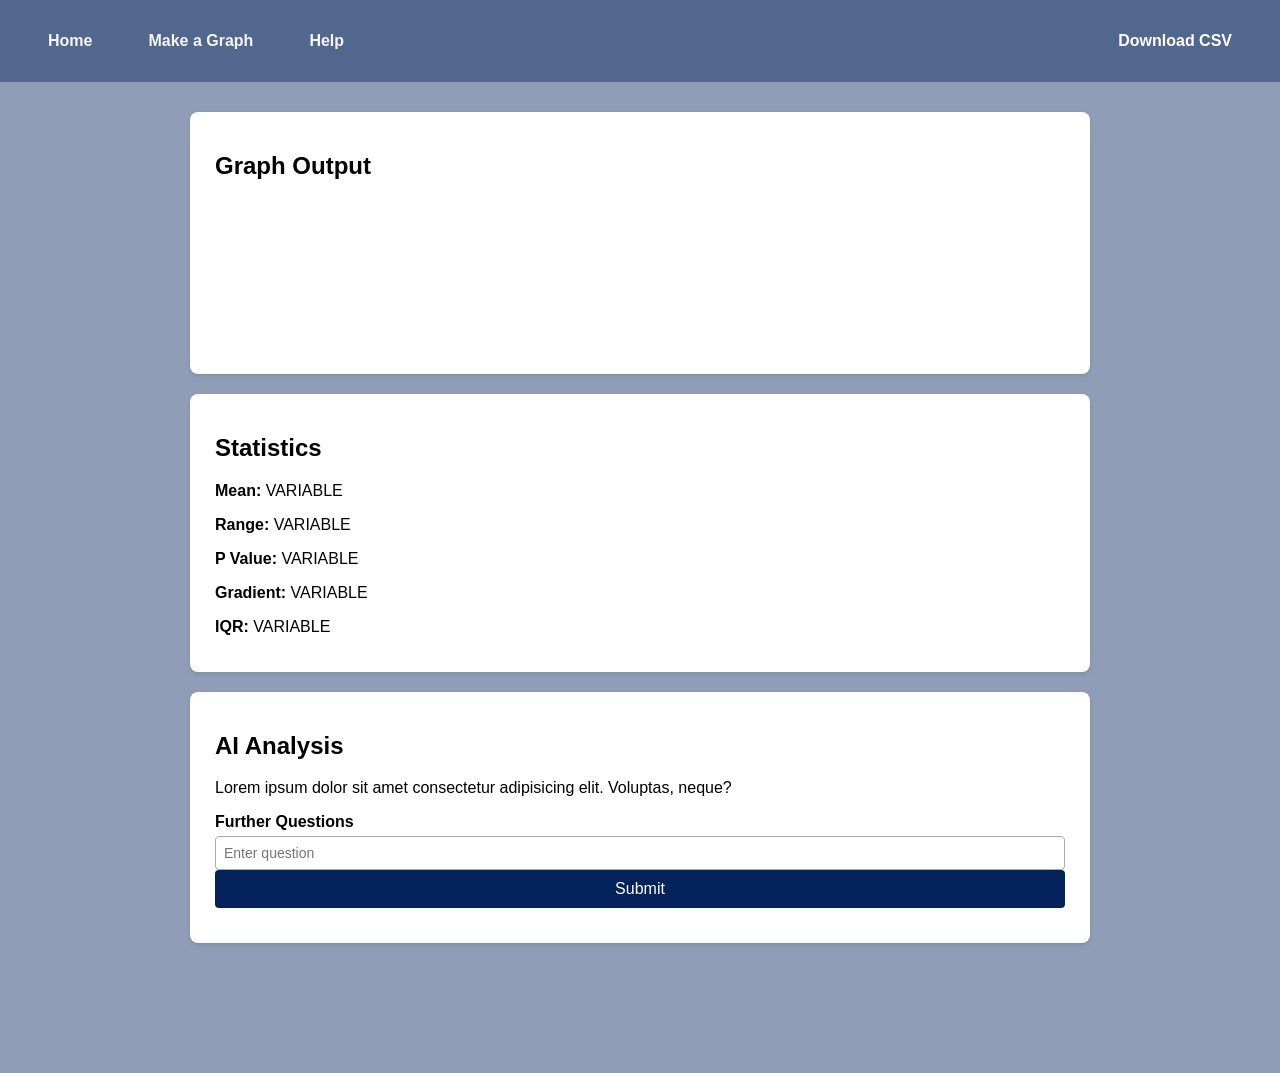
==== app/pages/graph-output.html @ f9877642 "File Structure & Integration with codebase all html pages link rel href has been changed to the upda" ====
<!DOCTYPE html>
<html lang="en">
<head>
    <meta charset="UTF-8">
    <meta name="viewport" content="width=device-width, initial-scale=1.0">
    <title>Landing Page</title>
    <link rel="stylesheet" href="../static/css/base.css">
    <link rel="stylesheet" href="../static/css/pages/graph-output.css">
</head>

<body>
    <header>
        <nav>
            <div class="nav-left">
                <a href="home.html">Home</a>
                <a href="graph-input.html">Make a Graph</a>
                <a href="help.html">Help</a>
            </div>

            <!--  this will download the csv file -->
            <div class="nav-right">
                <a href="../static/data/earthquake_data.csv" download="earthquake_data.csv">Download CSV</a>
            </div>
        </nav>
    </header>


    <main class="container">


    <section class="card">
        <h1>Graph Output</h1>

        <div class="graph-container">
            <!-- this is a placeholder (no js))-->
             <canvas id="graph-canvas"></canvas>
        </div>
    </section>


    <!-- Statistics card  -->

    <section class="card">
        <h2>Statistics</h2>

<!-- VARIABLE VALUES (template) -->
        <div class="stats-list">
            <p><strong>Mean:</strong> VARIABLE</p>
            <p><strong>Range:</strong> VARIABLE</p>
            <p><strong>P Value:</strong> VARIABLE</p>
            <p><strong>Gradient:</strong> VARIABLE</p>
            <p><strong>IQR:</strong> VARIABLE</p>
        </div>
    </section>

    <!-- AI analysis card -->

    <section class="card">
        <h2>AI Analysis</h2>


        <!-- placeholder for the text that will have the real ai generated analysis. -->
        <p class="analysis-text">
            <p>Lorem ipsum dolor sit amet consectetur adipisicing elit. Voluptas, neque?</p>
        </p>

        <div class="form-group">
            <label for="question">Further Questions</label>
            <input type="text" id="question" placeholder="Enter question">
            <button class="submit-btn">Submit</button>
        </div>
    </section>
</main>

</body>
</html>
---- app/static/css/base.css ----
:root {
    /* primary color changes header & footer color */
    --primary-color: rgba(4, 35, 92, 0.445);

    /* secondary color changes background color */
    --secondary-color: rgba(4, 35, 92, 0.445);
}

body {
    font-family: Arial, sans-serif;
    margin: 0;
    padding: 0;
    background-color: var(--secondary-color);
}

/* Header Styles for all of the webpages. */
header {
    background-color: var(--primary-color);
    color: white;
    padding: 1.5rem 2rem;
    font: bold 1rem Arial, sans-serif;
    }
    
header h1 {
    font-size: 2rem;
}

/* Nav Styles */
nav {
    display: flex;
    justify-content: space-between;
    gap: 1.5rem;
}
/* This is for the navigation links (home, make a graph, help) */
nav a {
    color: rgb(245, 245, 245);
    text-decoration: none;
    padding: 0.5rem 1rem;
    border-radius: 4px;
}

/* hover colour for the nav links */
nav a:hover {
    background-color: #34495e;
}

nav {
    gap: 1rem;
}


/* this is the left side of the nav bar */
.nav-left {
    display: flex;
    gap: 1.5rem;
}

/* this is the right side of the nav bar */
.nav-right a {
    color: white;
    text-decoration: none;
    padding: 0.5rem 1rem;
    border-radius: 4px;
    display: flex;
    gap: 1.5rem;
}

/* hover color for the "download csv" */
.nav-right a:hover {
    background-color: #34495e;
}


/* Footer Styles  */
footer {
    background-color: var(--primary-color);
    color: white;
    text-align: center;
    padding: 1rem;
    position: fixed;
    bottom: 0;
    width: 100%;

}
---- app/static/css/pages/graph-output.css ----
.container {
    max-width: 900px;
    margin: 30px auto;
    padding-bottom: 80px
}


/*  card section (the white boxes used for the form areas) */

.card {
    background-color: white;
    padding: 20px 25px;
    border-radius: 8px;
    margin-bottom: 20px;
    box-shadow: 0 2px 4px rgba(0, 0, 0, 0.1);
}

/* form group label and input stacked vertically */
.form-group {
    margin-bottom: 15px;
    display: flex;
    flex-direction: column;
}

.form-group label {
    margin-bottom: 5px;
    font-weight: bold;
}

/* dropdowns and the input fields */
.form-group input,
.form-group select {
    border: 1px solid #aaa;
    padding: 8px;
    border-radius: 4px;
    font-size: 14px;
}

/*  form row
this section places multiple form groups side by side */
.form-row {
    display: flex;
    gap: 20px;
}
.form-row .form-group {
    flex: 1;
}

/* submit button */
.submit-btn {
    padding: 10px 20px;
    color: white;   
    border: none;
    background-color: #04235c;
    border-radius: 4px;
    cursor:pointer;
    font-size: 16px;
}

.submit-btn:hover {
    background-color: #34495e;
}
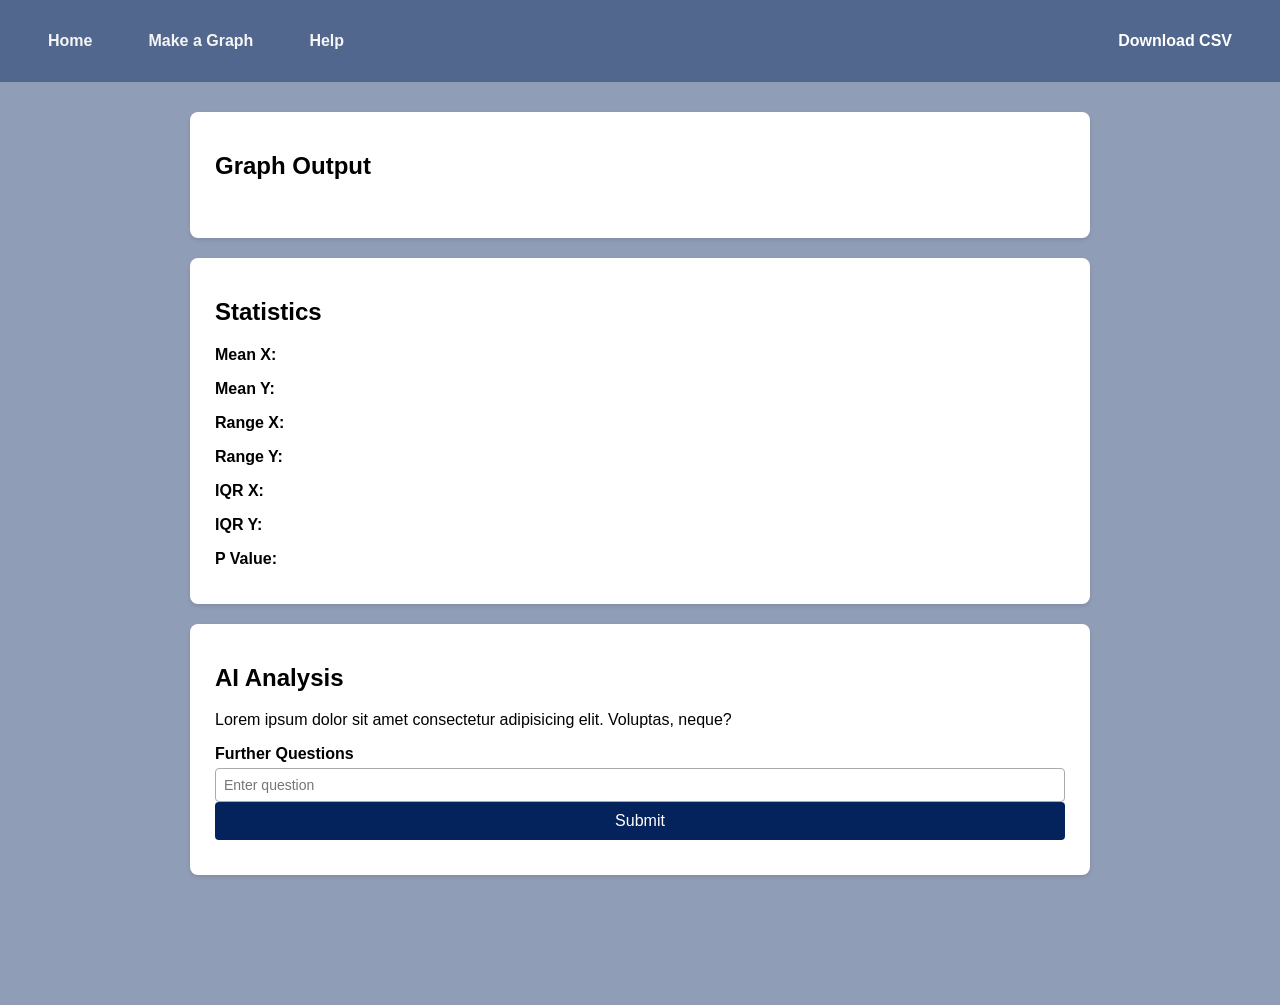
==== commit 414ec069: "Made but Uncommented! Working inputs, graph creation, stats calculation and graph display. PNG not y" ====
--- a/app/pages/graph-output.html
+++ b/app/pages/graph-output.html
@@ -12,9 +12,12 @@
     <header>
         <nav>
             <div class="nav-left">
-                <a href="home.html">Home</a>
-                <a href="graph-input.html">Make a Graph</a>
-                <a href="help.html">Help</a>
+                <a href="/home">Home</a>
+                <a href="/graph-input">Make a Graph</a>
+                <a href="/help">Help</a>
+
+                <!-- this is the graph output/results page. -->
+                <!-- <a href="/graph-output">Graph Output</a> -->
             </div>
 
             <!--  this will download the csv file -->
@@ -33,7 +36,7 @@
 
         <div class="graph-container">
             <!-- this is a placeholder (no js))-->
-             <canvas id="graph-canvas"></canvas>
+            <img id="graph-img" style="max-width:100%; border-radius:8px;">
         </div>
     </section>
 
@@ -45,11 +48,13 @@
 
 <!-- VARIABLE VALUES (template) -->
         <div class="stats-list">
-            <p><strong>Mean:</strong> VARIABLE</p>
-            <p><strong>Range:</strong> VARIABLE</p>
-            <p><strong>P Value:</strong> VARIABLE</p>
-            <p><strong>Gradient:</strong> VARIABLE</p>
-            <p><strong>IQR:</strong> VARIABLE</p>
+            <p><strong>Mean X:</strong> <span id="mean-x"></span></p>
+            <p><strong>Mean Y:</strong> <span id="mean-y"></span></p>
+            <p><strong>Range X:</strong> <span id="range-x"></span></p>
+            <p><strong>Range Y:</strong> <span id="range-y"></span></p>
+            <p><strong>IQR X:</strong> <span id="iqr-x"></span></p>
+            <p><strong>IQR Y:</strong> <span id="iqr-y"></span></p>
+            <p><strong>P Value:</strong> <span id="p-value"></span></p>
         </div>
     </section>
 
@@ -71,6 +76,28 @@
         </div>
     </section>
 </main>
+<script>
+window.addEventListener("DOMContentLoaded", () => {
+    const saved = localStorage.getItem("graph_result");
+    if (!saved) return;
 
+    const result = JSON.parse(saved);
+
+    // Display graph
+    document.getElementById("graph-img").src =
+        "data:image/png;base64," + result.image;
+
+    // Display stats (if present)
+    if (result.stats) {
+        document.getElementById("mean-x").textContent = result.stats.mean_x ?? "N/A";
+        document.getElementById("mean-y").textContent = result.stats.mean_y ?? "N/A";
+        document.getElementById("range-x").textContent = result.stats.range_x ?? "N/A";
+        document.getElementById("range-y").textContent = result.stats.range_y ?? "N/A";
+        document.getElementById("p-value").textContent = result.stats.p_value ?? "N/A";
+        document.getElementById("iqr-x").textContent = result.stats.iqr_x ?? "N/A";
+        document.getElementById("iqr-y").textContent = result.stats.iqr_y ?? "N/A";
+    }
+});
+</script>
 </body>
 </html>
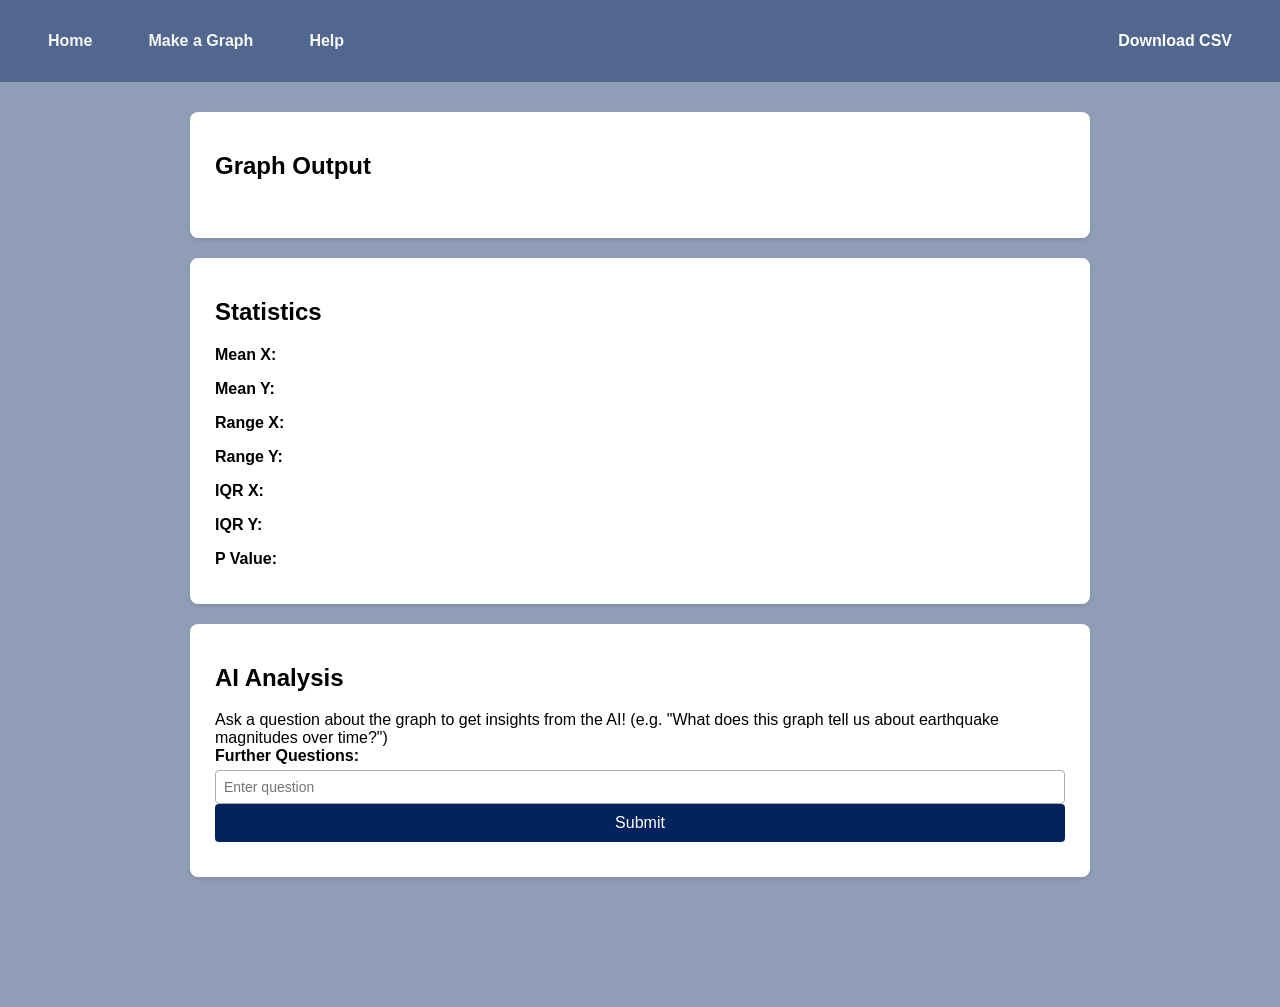
==== commit 36d3a069: "AI prompt ui to graph output page" ====
--- a/app/pages/graph-output.html
+++ b/app/pages/graph-output.html
@@ -3,7 +3,7 @@
 <head>
     <meta charset="UTF-8">
     <meta name="viewport" content="width=device-width, initial-scale=1.0">
-    <title>Landing Page</title>
+    <title>Graph Output</title>
     <link rel="stylesheet" href="../static/css/base.css">
     <link rel="stylesheet" href="../static/css/pages/graph-output.css">
 </head>
@@ -43,7 +43,7 @@
 
     <!-- Statistics card  -->
 
-    <section class="card">
+    <section class="card" id="statistics-section">
         <h2>Statistics</h2>
 
 <!-- VARIABLE VALUES (template) -->
@@ -63,17 +63,17 @@
     <section class="card">
         <h2>AI Analysis</h2>
 
+        <div id="ai-output" class="analysis-text ai-output" aria-live="polite">
+            <!-- AI analysis will be inserted here -->
+             Ask a question about the graph to get insights from the AI! (e.g. "What does this graph tell us about earthquake magnitudes over time?")
+        </div>
 
-        <!-- placeholder for the text that will have the real ai generated analysis. -->
-        <p class="analysis-text">
-            <p>Lorem ipsum dolor sit amet consectetur adipisicing elit. Voluptas, neque?</p>
-        </p>
-
-        <div class="form-group">
-            <label for="question">Further Questions</label>
+        <form id="ai-question-form" class="form-group">
+            <label for="question">Further Questions:</label>
             <input type="text" id="question" placeholder="Enter question">
-            <button class="submit-btn">Submit</button>
-        </div>
+            <button type="submit" id="ai-submit-btn" class="submit-btn">Submit</button>
+        </form>
+        
     </section>
 </main>
 <script>
@@ -99,5 +99,8 @@
     }
 });
 </script>
+
+<!-- This script will handle the AI question form submission separately and display the response -->
+<script src="../static/js/pages/graph-output.js"></script>
 </body>
 </html>
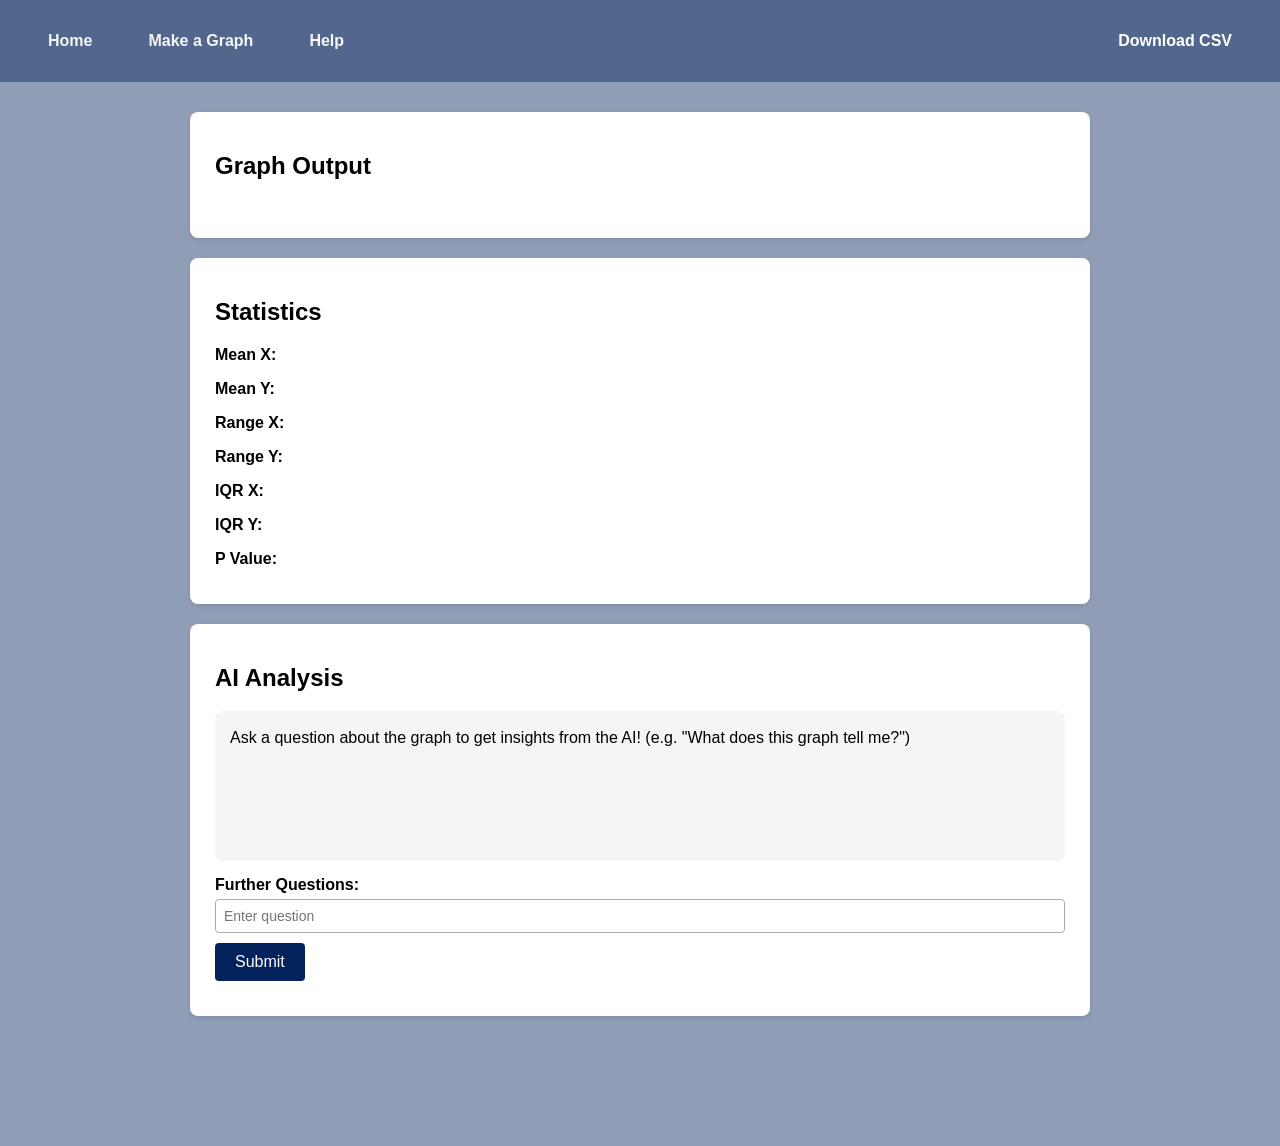
==== commit 701d2f27: "Bug Fixes #2" ====
--- a/app/pages/graph-output.html
+++ b/app/pages/graph-output.html
@@ -63,10 +63,7 @@
     <section class="card">
         <h2>AI Analysis</h2>
 
-        <div id="ai-output" class="analysis-text ai-output" aria-live="polite">
-            <!-- AI analysis will be inserted here -->
-             Ask a question about the graph to get insights from the AI! (e.g. "What does this graph tell us about earthquake magnitudes over time?")
-        </div>
+        <div id="ai-output" class="analysis-text ai-output" aria-live="polite">Ask a question about the graph to get insights from the AI! (e.g. "What does this graph tell me?")</div>
 
         <form id="ai-question-form" class="form-group">
             <label for="question">Further Questions:</label>
--- a/app/static/css/pages/graph-output.css
+++ b/app/static/css/pages/graph-output.css
@@ -59,4 +59,26 @@
 
 .submit-btn:hover {
     background-color: #34495e;
+}
+
+/* Extra styling for ai response area*/
+.ai-output {
+    background-color: rgb(245, 245, 245);
+    border-radius: 8px;
+    min-height: 120px;
+    padding: 15px;
+    margin-bottom: 15px;
+    white-space: pre-wrap;
+    line-height: 1.5;
+    text-align: left;
+}
+
+#ai-submit-btn {
+    width: fit-content;
+    margin-top: 10px;
+}
+
+#ai-submit-btn:disabled {
+    cursor: not-allowed;
+    opacity: 0.7;
 }
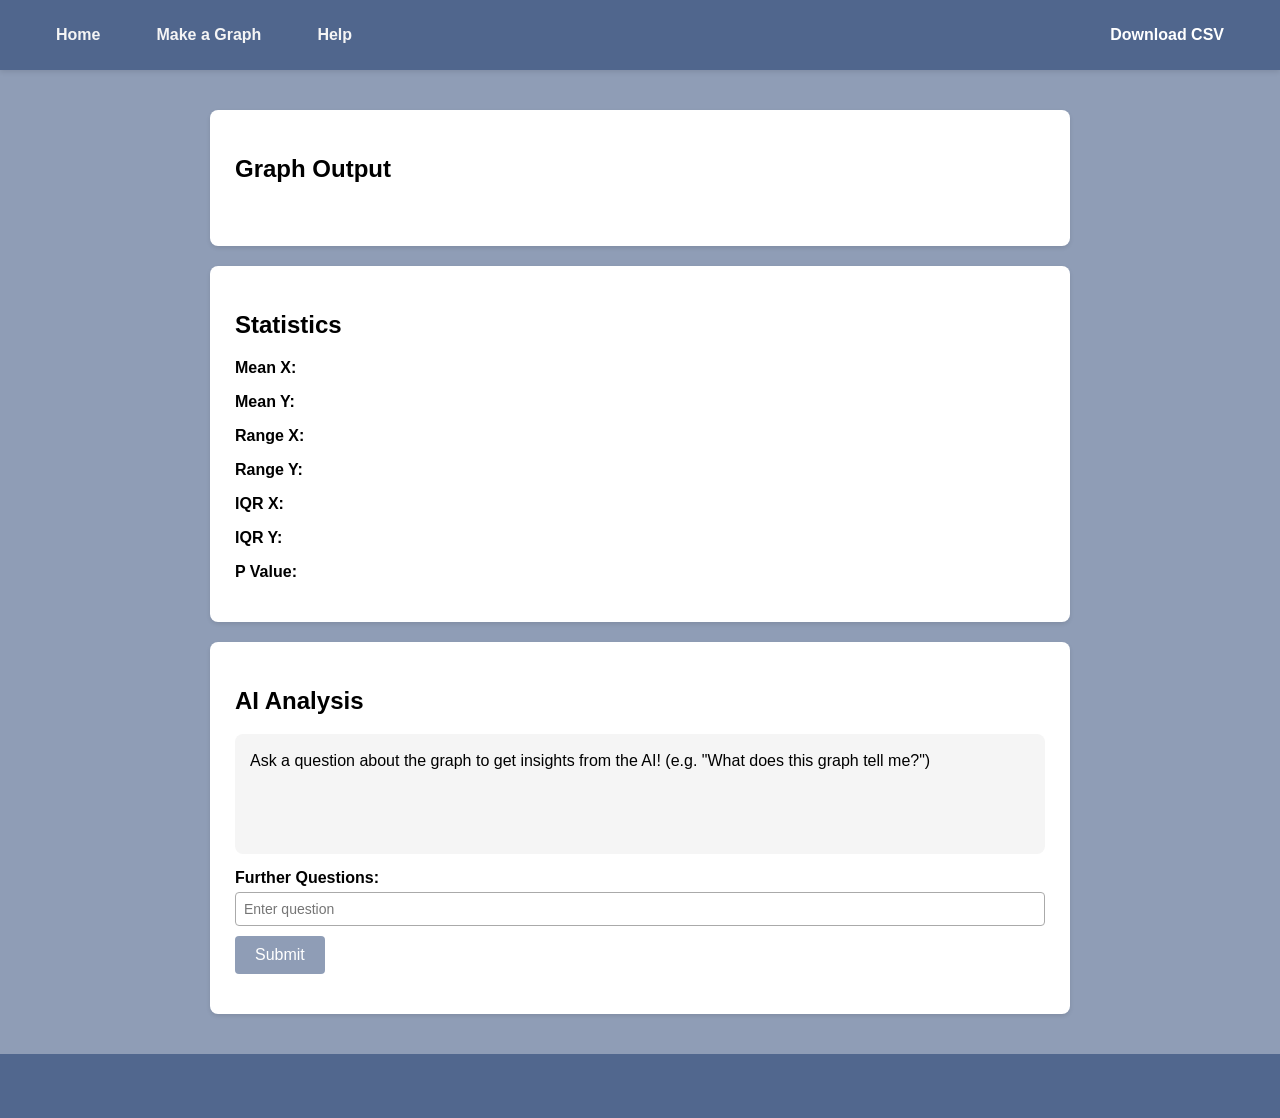
==== commit a51f2144: "tidy styling" ====
--- a/app/pages/graph-output.html
+++ b/app/pages/graph-output.html
@@ -22,7 +22,7 @@
 
             <!--  this will download the csv file -->
             <div class="nav-right">
-                <a href="../static/data/earthquake_data.csv" download="earthquake_data.csv">Download CSV</a>
+                <a href="../static/data/earthquake_data_tsunami.csv">Download CSV</a>
             </div>
         </nav>
     </header>
@@ -73,8 +73,11 @@
         
     </section>
 </main>
-<script>
-window.addEventListener("DOMContentLoaded", () => {
+
+<footer>
+</footer>
+
+<script>window.addEventListener("DOMContentLoaded", () => {
     const saved = localStorage.getItem("graph_result");
     if (!saved) return;
 
--- a/app/static/css/base.css
+++ b/app/static/css/base.css
@@ -4,32 +4,55 @@
 
     /* secondary color changes background color */
     --secondary-color: rgba(4, 35, 92, 0.445);
+
+    --header-height: 70px;
+    --content-gap: 40px;
+}
+
+*, *::before, *::after {
+    box-sizing: border-box;
 }
 
 body {
     font-family: Arial, sans-serif;
     margin: 0;
-    padding: 0;
+    padding-top: var(--header-height);
     background-color: var(--secondary-color);
+    display: flex;
+    flex-direction: column;
+    min-height: 100vh;
 }
 
 /* Header Styles for all of the webpages. */
 header {
     background-color: var(--primary-color);
     color: white;
-    padding: 1.5rem 2rem;
+    height: var(--header-height);
+    display: flex;
+    align-items: center;
+    padding: 0 2rem;
     font: bold 1rem Arial, sans-serif;
-    }
-    
+    position: fixed;
+    top: 0;
+    left: 0;
+    width: 100%;
+    z-index: 1000;
+    box-shadow: 0 2px 5px rgba(0,0,0,0.1);
+}
+
 header h1 {
     font-size: 2rem;
+    margin: 0;
 }
 
 /* Nav Styles */
 nav {
     display: flex;
     justify-content: space-between;
-    gap: 1.5rem;
+    align-items: center;
+    width: 100%;
+    max-width: 1200px;
+    margin: 0 auto;
 }
 /* This is for the navigation links (home, make a graph, help) */
 nav a {
@@ -43,11 +66,6 @@
 nav a:hover {
     background-color: #34495e;
 }
-
-nav {
-    gap: 1rem;
-}
-
 
 /* this is the left side of the nav bar */
 .nav-left {
@@ -76,11 +94,33 @@
     background-color: var(--primary-color);
     color: white;
     text-align: center;
-    padding: 1rem;
-    position: fixed;
-    bottom: 0;
+    padding: 2rem;
     width: 100%;
+    margin-top: auto;
+}
 
+/* Shared Layout Components */
+.container {
+    max-width: 900px;
+    margin: 0 auto;
+    padding: var(--content-gap) 20px;
+    width: 100%;
+}
+
+.card {
+    background-color: white;
+    padding: 25px;
+    border-radius: 8px;
+    margin-bottom: 20px;
+    box-shadow: 0 2px 4px rgba(0, 0, 0, 0.1);
+}
+
+.card:last-child {
+    margin-bottom: 0;
 }
 
 
+
+
+
+
--- a/app/static/css/pages/graph-output.css
+++ b/app/static/css/pages/graph-output.css
@@ -1,20 +1,3 @@
-.container {
-    max-width: 900px;
-    margin: 30px auto;
-    padding-bottom: 80px
-}
-
-
-/*  card section (the white boxes used for the form areas) */
-
-.card {
-    background-color: white;
-    padding: 20px 25px;
-    border-radius: 8px;
-    margin-bottom: 20px;
-    box-shadow: 0 2px 4px rgba(0, 0, 0, 0.1);
-}
-
 /* form group label and input stacked vertically */
 .form-group {
     margin-bottom: 15px;
@@ -51,7 +34,7 @@
     padding: 10px 20px;
     color: white;   
     border: none;
-    background-color: #04235c;
+    background-color: var(--primary-color);
     border-radius: 4px;
     cursor:pointer;
     font-size: 16px;
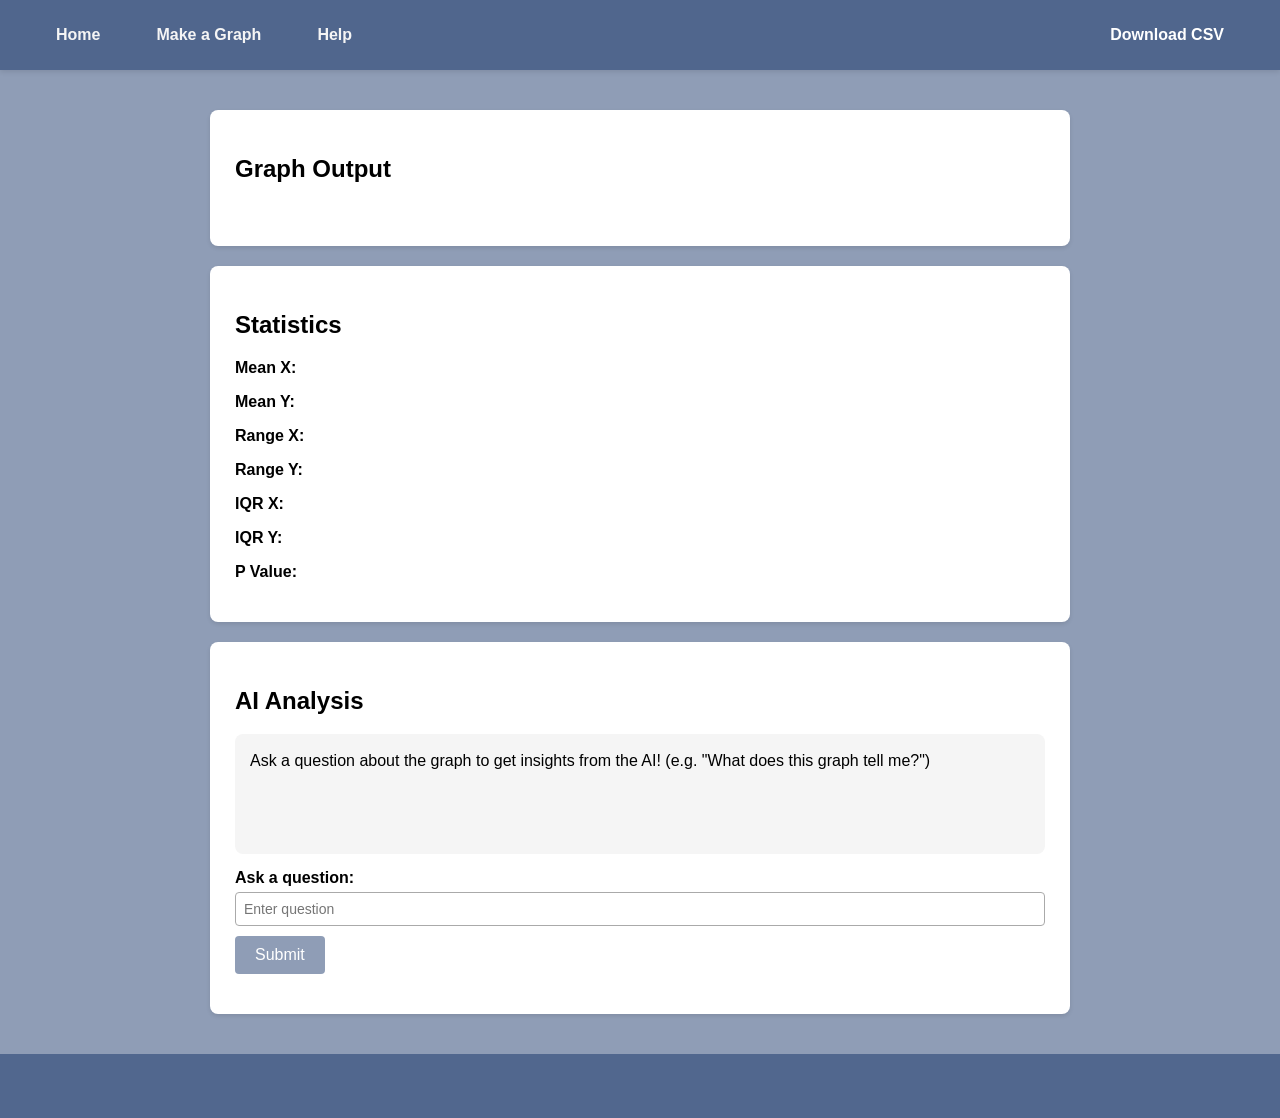
==== commit 8bea222b: "move graph-output script from html to js file" ====
--- a/app/pages/graph-output.html
+++ b/app/pages/graph-output.html
@@ -66,7 +66,7 @@
         <div id="ai-output" class="analysis-text ai-output" aria-live="polite">Ask a question about the graph to get insights from the AI! (e.g. "What does this graph tell me?")</div>
 
         <form id="ai-question-form" class="form-group">
-            <label for="question">Further Questions:</label>
+            <label for="question">Ask a question:</label>
             <input type="text" id="question" placeholder="Enter question">
             <button type="submit" id="ai-submit-btn" class="submit-btn">Submit</button>
         </form>
@@ -77,27 +77,7 @@
 <footer>
 </footer>
 
-<script>window.addEventListener("DOMContentLoaded", () => {
-    const saved = localStorage.getItem("graph_result");
-    if (!saved) return;
-
-    const result = JSON.parse(saved);
-
-    // Display graph
-    document.getElementById("graph-img").src =
-        "data:image/png;base64," + result.image;
-
-    // Display stats (if present)
-    if (result.stats) {
-        document.getElementById("mean-x").textContent = result.stats.mean_x ?? "N/A";
-        document.getElementById("mean-y").textContent = result.stats.mean_y ?? "N/A";
-        document.getElementById("range-x").textContent = result.stats.range_x ?? "N/A";
-        document.getElementById("range-y").textContent = result.stats.range_y ?? "N/A";
-        document.getElementById("p-value").textContent = result.stats.p_value ?? "N/A";
-        document.getElementById("iqr-x").textContent = result.stats.iqr_x ?? "N/A";
-        document.getElementById("iqr-y").textContent = result.stats.iqr_y ?? "N/A";
-    }
-});
+<script>
 </script>
 
 <!-- This script will handle the AI question form submission separately and display the response -->
